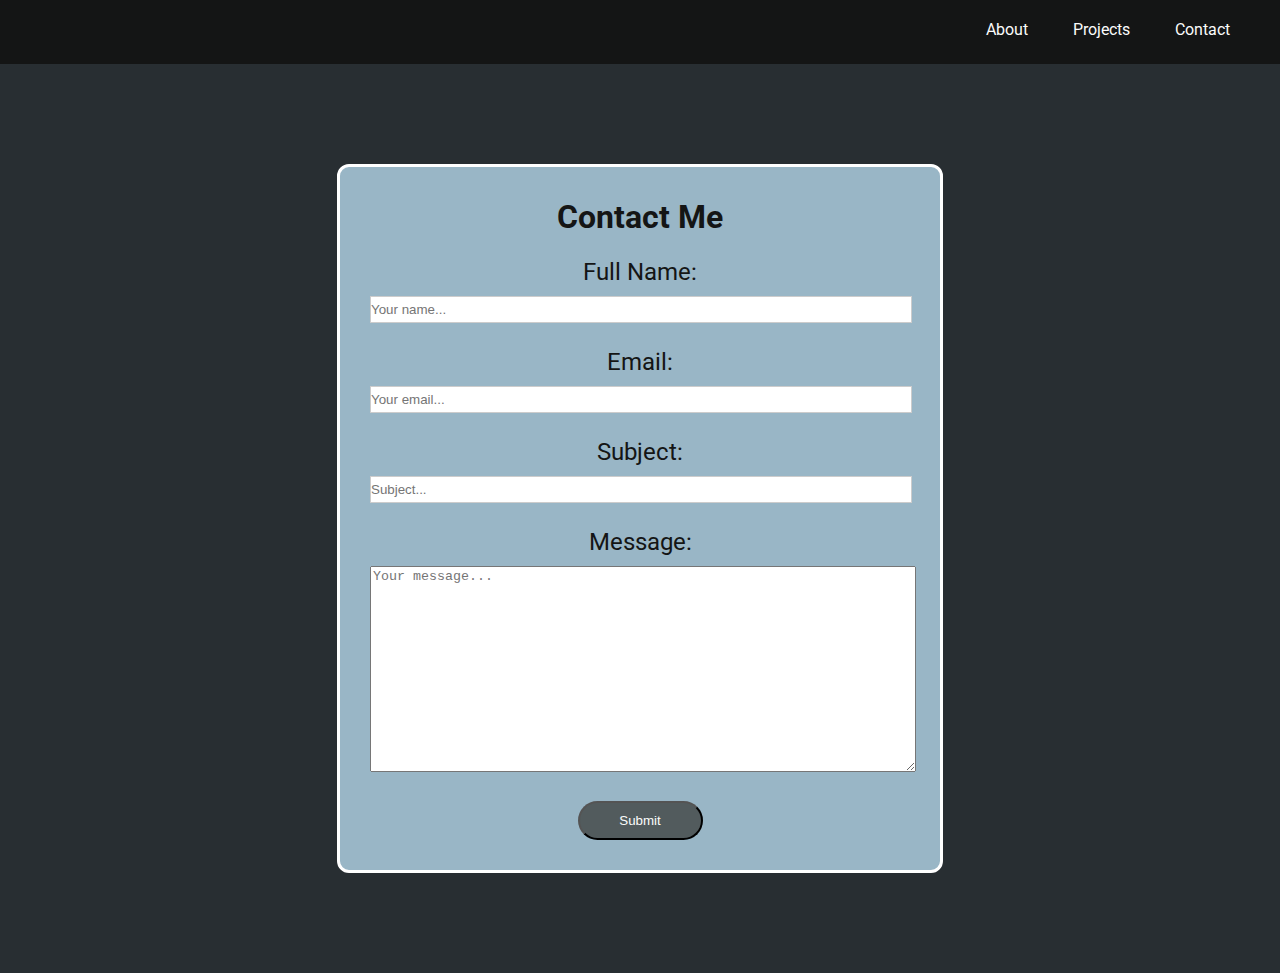
==== contact.html @ 44c0c0d6 "parts 1 - 4 completed" ====
<!DOCTYPE html>
<html lang="en">
<head>
    <title>Contact</title>
    <meta name="description" content="Contact Page">
    <meta name="author" content="Elaine Ha">
    <meta name="viewport" content="width=device-width, initial-scale=1">
    <link rel="stylesheet" href = "style/contact.css">
</head>

<body>
    <nav>
        <label for="hamburger">
        <svg id=hamburger-menu fill="white" viewBox="0 0 100 80" width="40" height="40">
            <rect width="100" height="20"></rect>
            <rect y="30" width="100" height="20"></rect>
            <rect y="60" width="100" height="20"></rect>
          </svg>
        </label>
        <input type="checkbox" id="hamburger">
        
        <div id="hamburger-items">
            <a href="./index.html">About</a>
            <a href="./projects.html">Projects</a>
            <a id="last-nav-item" href="#">Contact</a>
        </div>
    </nav>
    <main>
        <h1>Contact Me</h1>
        <form>
            <label for="name">Full Name: </label><br>
            <input type="text" id="name" placeholder="Your name..."><br>
            <label for="email">Email: </label><br>
            <input type="email" id="email" placeholder="Your email..."><br>
            <label for="subject">Subject: </label><br>
            <input type="text" id="subject" placeholder="Subject..."><br>
            <label for="message">Message: </label><br>
            <textarea id="message" placeholder="Your message..."></textarea>
            <input id="submit-btn" type="submit" value="Submit">
        </form>
    </main>
</body>
</html>
---- style/contact.css ----
@import url('https://fonts.googleapis.com/css2?family=Roboto:wght@100;300;400&display=swap');

:root {
    --navbar-color: #141515;
    --background-color: #282E32;
    --card-color: #99B6C6;
    --navbar-font-color: #FBFBFB;
    --font-color: #141515;
    --button-color: #525B5D;
    --button-font-color: #FBFBFB;
    --font: "Roboto", "Gill Sans MT", Calibri, "Trebuchet MS", sans-serif;
  }

body {
    margin: 0px;
    background-color: var(--background-color);
    color: var(--font-color);
    display: grid;
    grid-template-columns: 1fr auto 1fr;
    grid-template-rows: auto 100px auto 100px;
    font-family: var(--font);
}

/* nav bar starts */
nav {
    background-color: var(--navbar-color);
    grid-column-start: 1;
    grid-column-end: -1; 
}

#hamburger-items {
    display: flex;
    justify-content: flex-end;
}

#hamburger-items > a {
    text-decoration: none;
    padding: 20px 25px 25px 20px;
    color: var(--navbar-font-color);
    transition: transform 1s;
}
  
#hamburger-items > a:hover {
    background-color: var(--background-color);
    transform: scale(1.15,1.15);
}

#hamburger-menu {
    display: none;
}

#hamburger {
    display: none;
}

#last-nav-item {
    margin-right: 25px;
}


/* nav bar ends */

main > h1 {
    text-align: center;
    color: var(--font-color);

}

main {
    border-radius: 12px;
    background-color: var(--card-color);
    width: 60ch;
    grid-column-start: 2;
    grid-column-end: 2;
    grid-row-start: 3;
    grid-row-end: 3;
    padding: 10px 30px 30px;
    border: solid white;
    text-align: left;
    margin: auto;
}

form {
    text-align: center;
}
form > label {
    font-size: 1.5rem;
    color: var(--font-color);
}

form > input:not(input[type="submit"]){
    width: 100%;
    margin-top: 10px;
    margin-bottom: 25px;
    border: 1px solid #ccc;
    padding: 5px 0;
    outline: none;
}

textarea {
    height: 200px;
    width: 100%;
    outline: none;
    margin-top: 10px;
    margin-bottom: 25px;

}

#submit-btn {
    /* rounded buttons */
    border-radius: 20px;
    padding: 10px;
    width: 125px;
    background-color: var(--button-color);
    color: var(--button-font-color);
}

/* tablet */
@media only screen and (max-width: 800px) {
    body {
        display: block;
    }
    
    main {
        margin-top: 100px;
        width: 75vw;
        text-align: center;
    }
}

@media only screen and (max-width: 500px) {
    body {
        background-color: var(--card-color);
    }
    
    main {
        width: 90vw;
        height: 100vh;
        border: none;
        border-radius: 0px;
        padding: 0px;
    }
}

/* phones */
@media only screen and (max-width: 450px) {
    #hamburger-items > a {
        box-sizing: border-box;
        display: block;
        width: 100%;
        transition: none;
    }

    #hamburger-menu {
        display: inline-block;
        padding: 20px 0px 20px 25px;
    }

    #hamburger-items { 
        display: none;
    }

    #hamburger-items > a:hover {
        transform: none;
    }
    nav input:checked ~ #hamburger-items { 
        display: block; 
    }
}
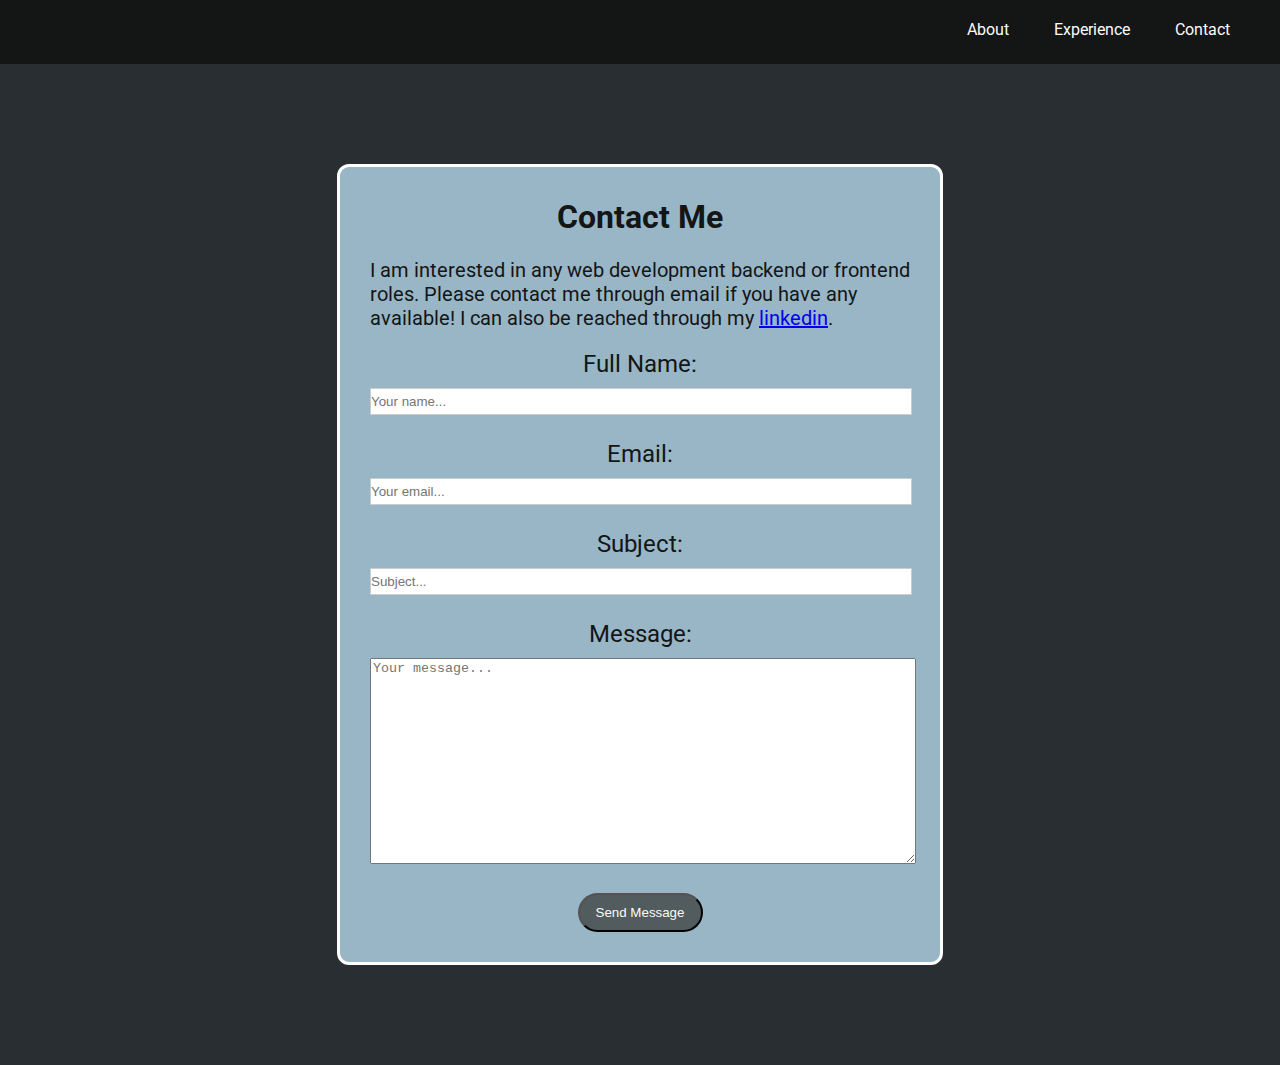
==== commit f2f671ab: "done" ====
--- a/contact.html
+++ b/contact.html
@@ -1,6 +1,17 @@
 <!DOCTYPE html>
 <html lang="en">
 <head>
+    <!-- Google tag (gtag.js) -->
+    <script async src="https://www.googletagmanager.com/gtag/js?id=G-MR0K5VGQ9L"></script>
+    <script>
+    window.dataLayer = window.dataLayer || [];
+    function gtag(){dataLayer.push(arguments);}
+    gtag('js', new Date());
+
+    gtag('config', 'G-MR0K5VGQ9L');
+    </script>
+
+    <meta charset="UTF-8">
     <title>Contact</title>
     <meta name="description" content="Contact Page">
     <meta name="author" content="Elaine Ha">
@@ -21,12 +32,13 @@
         
         <div id="hamburger-items">
             <a href="./index.html">About</a>
-            <a href="./projects.html">Projects</a>
+            <a href="./projects.html">Experience</a>
             <a id="last-nav-item" href="#">Contact</a>
         </div>
     </nav>
     <main>
         <h1>Contact Me</h1>
+        <p>I am interested in any web development backend or frontend roles. Please contact me through email if you have any available! I can also be reached through my <a href="https://www.linkedin.com/in/elaine-ha/">linkedin</a>.</p>
         <form>
             <label for="name">Full Name: </label><br>
             <input type="text" id="name" placeholder="Your name..."><br>
@@ -36,7 +48,7 @@
             <input type="text" id="subject" placeholder="Subject..."><br>
             <label for="message">Message: </label><br>
             <textarea id="message" placeholder="Your message..."></textarea>
-            <input id="submit-btn" type="submit" value="Submit">
+            <input id="submit-btn" type="submit" value="Send Message">
         </form>
     </main>
 </body>
--- a/style/contact.css
+++ b/style/contact.css
@@ -115,6 +115,10 @@
     color: var(--button-font-color);
 }
 
+p {
+    font-size: 1.25rem;
+}
+
 /* tablet */
 @media only screen and (max-width: 800px) {
     body {
